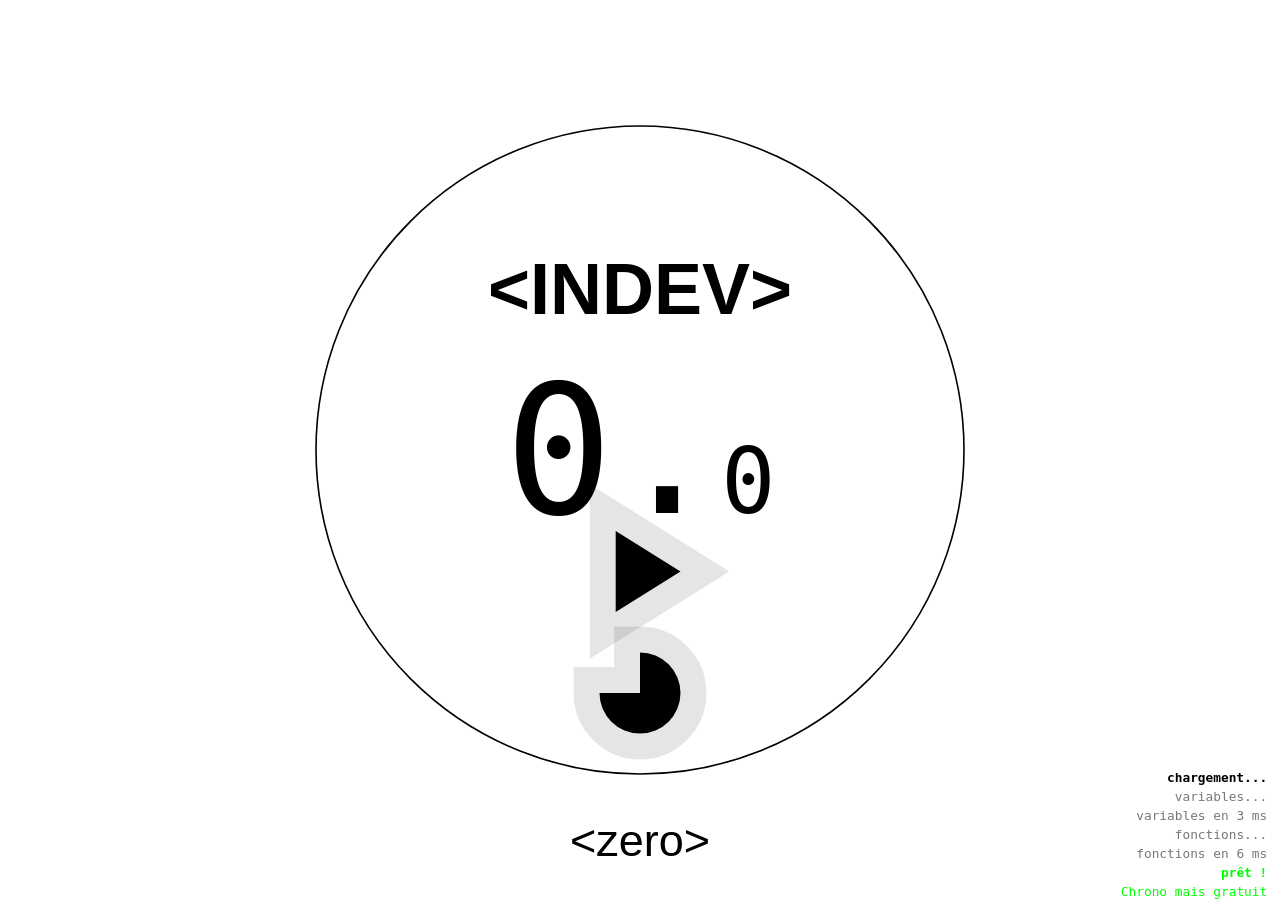
==== main.html @ c4f864ca "improve action button (class, functions)" ====
<!DOCTYPE html>
<head>
 	<meta http-equiv="Content-Type" content="text/html; charset=UTF-8">
	<link rel="icon" href="source/icon/icon.ico" />
 	
	<link href="packer.css" rel="stylesheet" />
 	<link href="vectors.css" rel="stylesheet" />
 	<link href="menu.css" rel="stylesheet" />
 	<link href="coloration.css" rel="stylesheet" />
 	<link href="style.css" rel="stylesheet" />
	
	<title>
		chrono mais gratuit
	</title>
</head>
<body onkeydown=chrono_action_press(event)>

<div id="box_all_full" class="style_color_c2 back">
	<div id="box_all_rectangle">
		<div id="box_all_square">
		<!-- .square .<what inside> .<placement> -->
		
		<!-- .menu .<menu name:> -->
			<!-- :mclock -->
			<!-- :mconfig -->
			<!-- :mchoice -->
			<!-- ... -->
			<!-- :mall -->
		
		<!-- .style_<color:> <type:> -->
			<!-- :c1 = main color -->
			<!-- :c2 = second color -->
			<!-- :fill = using atr fill -->
			<!-- :stroke = using atr stroke -->
			<!-- :stroke = using atr stroke -->



		<!-- svg -->
			<div class="square sclock tosvg"><!-- a square -->
				<svg viewBox="0 0 1000 1000" class="ground back">
					<g>
						<!-- alpha elements -->
						<g class="menu mclock">
							<path d="M 500 100 A 400 400 0 1 1 500 900 A 400 400 0 1 1 500 100" fill-opacity="0" stroke="#000f" stroke-width="2"/>
						</g>
						<g class="menu mconfig mchoice">
							<path d="M 100 100 L 900 100 L 900 900 L 100 900 Z" fill-opacity="0" stroke="#000f" stroke-width="2"/>
						</g>

						<!-- dynamic elements -->
						<g class="menu mclock">
							<line class="style_color_c1 stroke" id="vector_dynamic_line" x1="50%" y1="10%" x2="50%" y2="50%"></line>
							<path class="style_color_c1 stroke" id="vector_dynamic_arc" d="M 500 100 A 400 400 0 1 1 500 100"/>
						</g>
					</g>
				</svg>
					
				<svg viewBox="0 0 1000 1000" class="ground fore">
					<g>
						<!-- buttons -->
						<g class="menu mclock">
							<path class="style_color_c1 fill  button open config" d="M 500 750 A 50 50 0 1 1 450 800 L 500 800 Z" onclick="menu_switch(2)"/>
						</g>
						<g class="menu mconfig">
							<path class="style_color_c1 fill  button close config" d="M 500 750 A 50 50 0 1 1 450 800 L 450 750 Z" onclick="menu_switch(1)"/>
							<path class="style_color_c1 fill  button open choice" d="M 200 750 L 300 750 L 250 850 Z" onclick="menu_switch(3)"/>
						</g>
						<g class="menu mchoice">
							<path class="style_color_c1 fill  button close choice" d="M 200 850 L 300 850 L 250 750 Z" onclick="menu_switch(2)"/>
						</g>
						<g class="menu mclock">
							<path class="style_color_c1 fill  button start" d="M 470 600 L 550 650 L 470 700 Z" onclick="play()"/>
							<path class="style_color_c1 fill  button continue" d="M 470 600 L 550 650 L 470 700 Z" onclick="play()"/>
							<path class="style_color_c1 fill  button pause" d="M 460 610 L 460 690 L 490 690 L 490 610 Z M 510 610 L 510 690 L 540 690 L 540 610" onclick="play()"/>
						</g>
					</g>
				</svg>
			</div>



		<!-- texts -->
			<div class="square stext tomiddle  menu mclock"><!-- a square -->
				<div class="texter timer">
					<!-- #timer_<element> -->
					<p id="timer_m" class="style_color_c1 text style_size_p1">0</p>
					<p id="timer_wrap1" class="style_color_c1 text style_size_p2">:</p>
					<p id="timer_s" class="style_color_c1 text style_size_p1">00</p>
					<p id="timer_wrap2" class="style_color_c1 text style_size_p2">.</p>
					<p id="timer_ms" class="style_color_c1 text style_size_p3">000</p>
				</div>
			</div>

			<div class="square stext toup  menu mclock"><!-- a square -->
				<div class="marger aa">
				</div>
				<div class="marger ab">
					<div class="texter">
						<p id="text_title" class="style_color_c1 text style_size_h1">
							&#60;INDEV&#62;
						</p>
					</div>
				</div>
				
				<div class="marger ac">
					<div class="texter">
						<p id="text_comment" class="style_color_c1 text style_size_h2">
							&#60;zero&#62;
						</p>
					</div>
				</div>
			</div>

			<div class="square stext tomiddle  menu mconfig mchoice"><!-- a square -->
				<div id="box_config_full">
					<div id="box_config_common">
						<div class="config category">
							<div>
								<!-- main -->
								<button class="choice hover">
								Categorie
								</button>
							</div>
						</div>
						<div class="config advance">
							<label class="switch">
								<input type="checkbox">
								<span class="slider round"></span>
							</label>
						</div>

					</div>
					<!--<div id="itms">-->
					<div id="box_config_itms" class="menu mconfig">
						<!-- js will written here -->
					</div>
					<div id="box_choice_itms" class="menu mchoice">
						<div class="itm">
						</div>
					</div>
				</div>
			</div>

		</div>
	</div>
</div>

<!-- cat message -->
	<aside>
	<p id="msg_cat">
		-
	</p>
		</br>
	<p id="msg_the" class="neg magenta">
		Chrono mais gratuit
	</p>
	</aside>

</body>

<!--javascripts must be loaded after-->
<script type="text/javascript" src="./cat.js"></script>
<script type="text/javascript" src="./main.js"></script>
---- packer.css ----
body {
background-color: #000;/*dbug*/

/* -- boxs -- */
	margin: 0;
	padding: 0;
	#box_all_full {
		width: 100vw;
		height: 100vh;

		/* the box with the timer and its items */
		
		display: flex;
		align-items: center;
		justify-content: center;

		#box_all_rectangle {/* useless for now */

			#box_all_square {/* the square, empty */

				width: 90vmin;
				height: 90vmin;
				
				/* for all layers */
				position: relative;/*to overlaps*/

				/* in : .square */

			}
		}
	}


/* -- squares -- */

	.square {
		width: 100%;
		height: 100%;
		position: absolute;
	
	/* what indise : */
		/* the box for the clock svg */
		&.sclock {
			.ground.back {
				z-index: 1;
			}
			.ground.fore {
				z-index: 5;
			}
			svg {
				position: absolute;
			}
		}
		/* the box for all texts */
		&.stext {
			.texter {/* a div with paragraphs inside */
				font-size: 0;/* no space between items */
				text-align: center;
			}
		}


	/* the position */
	
		/* in the middle of the square */
		&.toup {
			.marger {
				width: 100%;
				height: 100%;

				/*outline: #f00 dashed 3px;*/

				&.aa {
					height: 25%;
				}
				&.ab {
					height: 70%;
				}
				&.ac {
					height: 0%;
				}
			}
		}
		/* in the middle of the square */
		&.tomiddle {
			display: flex;
			align-items: center;
			justify-content: center;

			text-align: center;
			
			.texter {
				font-size: 0;/* no space between items*/
			
				/*outline: #ff0 dashed 2px;*/
				
				p {
				display: inline;
				}
			}
		}
	}


/* -- config parth -- */


	/* config box */
	#box_config_full {
		outline: #0f0 double 5px;
		width: 80%;
		margin-bottom: 20%;
		height: 60%;

		z-index: 6;

		#box_config_common {
			height: 30%;
			outline: #f0f dashed 5px;
			
			display: flex;

			align-items: center;
			justify-content: center;
			text-align: center;
			
			.config {
				height: 100%;
				outline: #ff0 dashed 3px;
				&.category {
					width: 60%;

					div {
						display: flex;
						align-items: center;
						justify-content: center;

						text-align: center;
						width: 100%;
						height: 100%;

						div {
							outline: #f70 dashed 5px;;
							min-width: 0;
							min-height: 0;
							.choice {
								display: inline-block;
								position:absolute;
							}
						}
					}



				}
				&.advance {
					width: 20%;
				}
			}
		}

		#box_config_itms {
			/* item list */
			.itm {
				outline: #f00 dashed 3px;
				width: 100cw;
				height: 5svh;
			}
		}
		#box_choice_itms {
			/* item list */
			.itm {
				outline: #00f dashed 3px;
				width: 100cw;
				height: 5svh;
			}
		}
	}

	


	aside {
		position: absolute;
		right:1vmax;
		bottom:0vmax;
		text-align: right;

		/*display:flex;*/
		/*direction: top;*/
		
		#msg_cat {
			/*position: absolute;
			bottom:2vmax;*/
			font-size:1vmax;
		}
		#msg_the {
			font-size:1vmax;
		}
	}
}
---- vectors.css ----
/* -- svg -- */
svg {
	.stroke {
		fill:none;
		stroke-width:10;
	}

	.button {
		/* stroke to bigger clickable hitbox */
		stroke-width:5vmax;
		stroke:rgba(0,0,0,0.1);
		
		cursor:pointer;
	}
}
---- coloration.css ----
/* -- coloring -- */
/* used for cat */
/* you can edit them if you want */

b {
	font-weight: normal;
}
/* primary */
.red {
	color: #f00;
}
.green {
	color: #0f0;
}
.blue {
	color: #00f;
}

/* secondary */
.yellow {
	color: #ff0;
}
.cyan {
	color: #0ff;
}
.magenta {
	color: #f0f;
}

/* black and white */
.white {
	color: #fff;
}
.gray {
	color: #888;
}
.black {
	color: #000;
}

.dark {
	filter: brightness(50%);
}
.darker {
	filter: brightness(25%);
}
.light {
	filter: brightness(150%);
}
.lighter {
	filter: brightness(175%);
}

/* special */
.bold {
	font-weight:bold;
}
.bolder {
	font-weight:bolder;
}
.neg {
	mix-blend-mode: difference;
}
---- style.css ----
/* custom fonts */
@font-face {
  font-family: 'texto';
  src: url(./source/fonts/talk.otf);
}

/* --- colors --- */
.style_color_c1 {
	&.stroke {
		stroke:#fff;
		transition: stroke 1s;
	}
	&.fill {
		fill:#fff;
		transition: fill 1s;
	}
	&.text {
		color:#fff;
		transition: color 1s;
	}
}
.style_color_c2 {
	&.back {
		background-color:#fff;
		transition: background-color 1s;
	}
}

/* --- size --- */

.style_size_p1 {
	font-size: 20vmin;
}
.style_size_p2 {
	font-size: 20vmin;
}
.style_size_p3 {
	font-size: 10vmin;
}
.style_size_h1 {
	font-weight:bolder;
	font-size: 8vmin;
}
.style_size_h2 {
	font-size: 5vmin;
}

#msg_cat {
	font-size:1vmax;
}
#msg_the {
	font-size:1vmax;
}

p {
	margin:0;
	padding:0;
	display: inline;
}


/* --- fonts --- */
body {
	.texter {
		Font-family: Optima, Segoe, Segoe UI, Candara, Calibri, Arial, sans-serif;
		&.timer {
			Font-family: Consolas, monaco, monospace;
		}
		&.itm {
			input {
				Font-family: Consolas, monaco, monospace;
			}
		}
	}
	aside {
		Font-family: Consolas, monaco, monospace;
	}
}

/* --- defalut --- */
.menu {
	/*z-index: 0;*/
	opacity: 0;
	/*display: none;*/
	/*pointer-events: none;*/
}
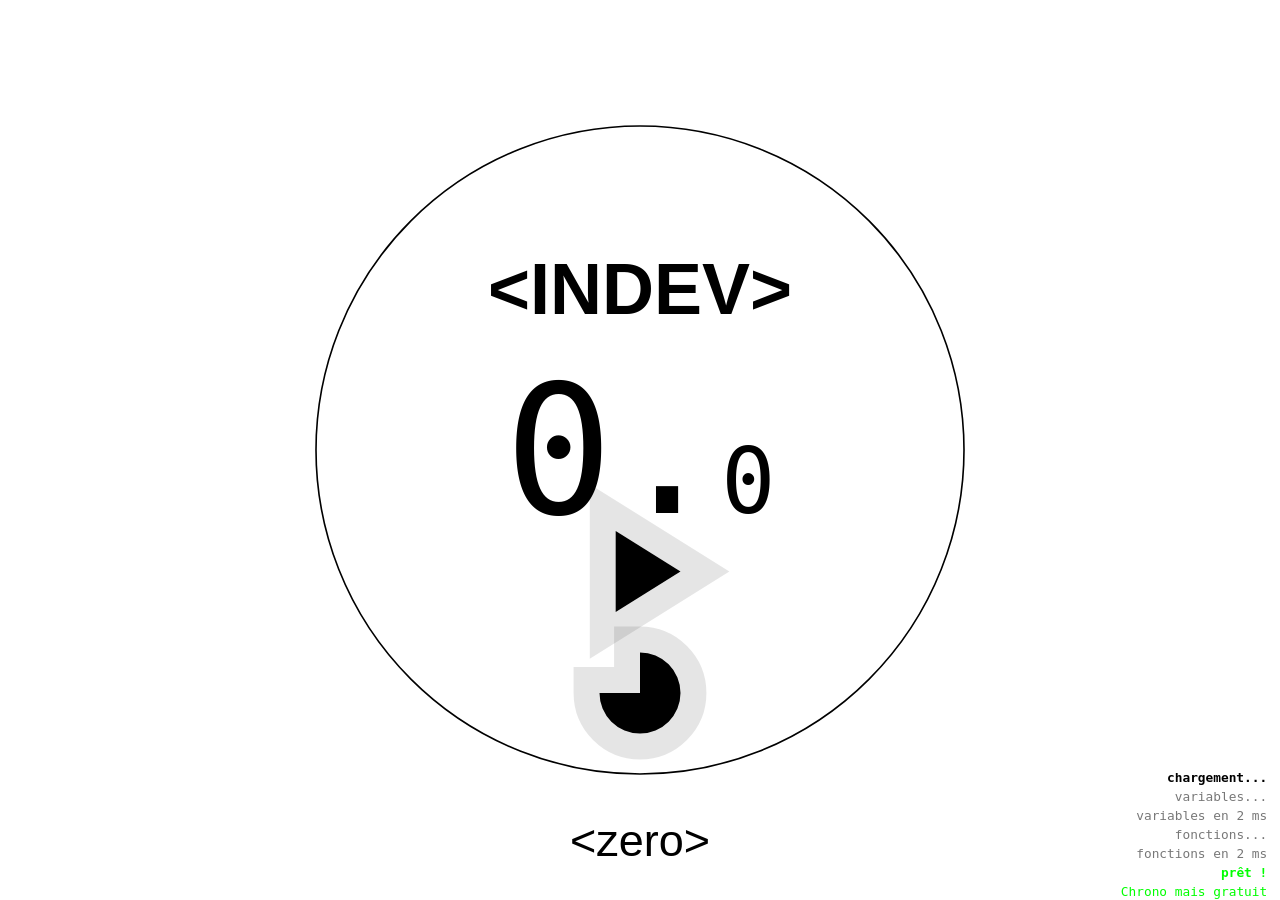
==== commit 3cccce68: "some patchs about function name" ====
--- a/main.html
+++ b/main.html
@@ -13,7 +13,7 @@
 		chrono mais gratuit
 	</title>
 </head>
-<body onkeydown=chrono_action_press(event)>
+<body onkeydown=keypress(event)>
 
 <div id="box_all_full" class="style_color_c2 back">
 	<div id="box_all_rectangle">
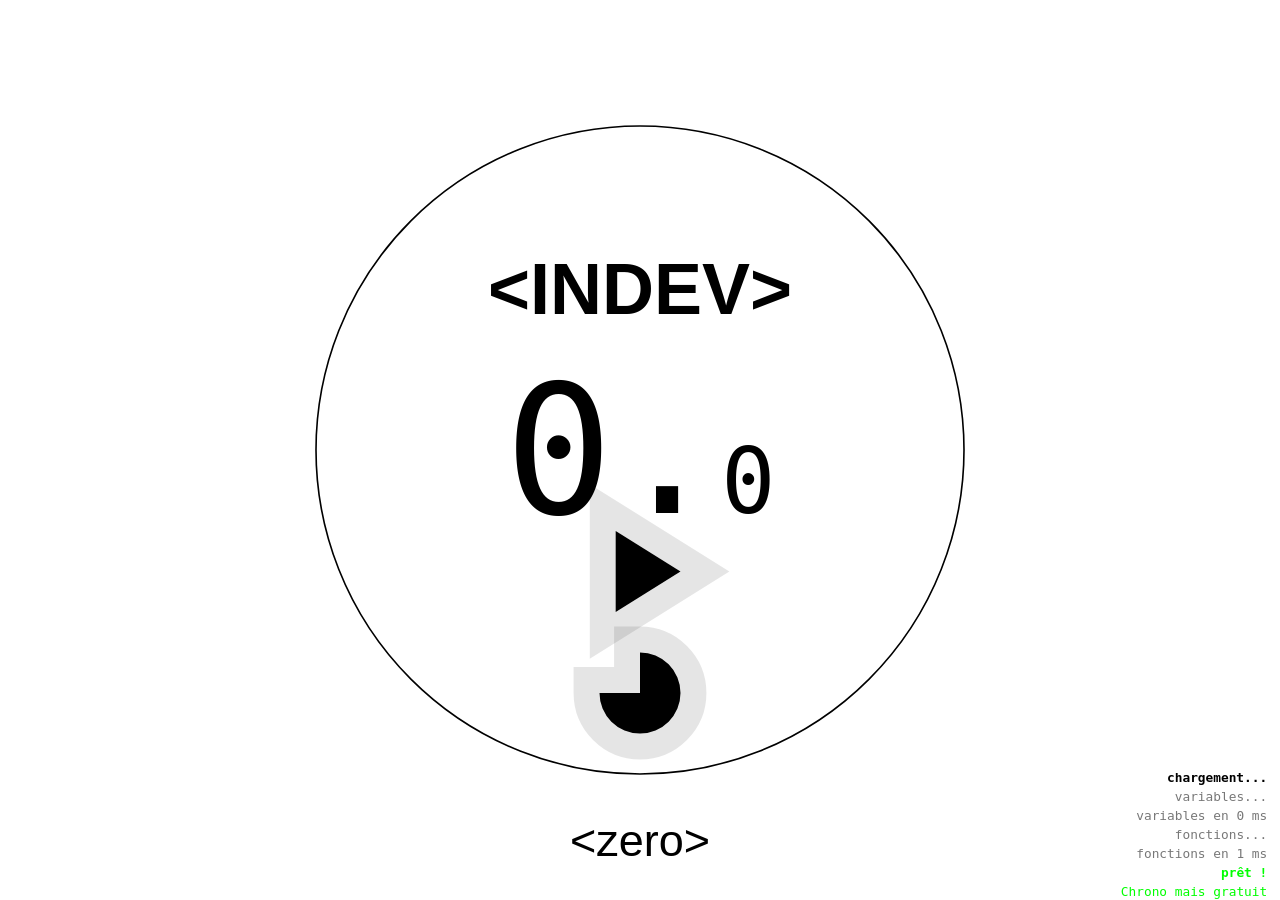
==== commit c6443e02: "choices wokring" ====
--- a/main.html
+++ b/main.html
@@ -67,6 +67,7 @@
 							<path class="style_color_c1 fill  button open choice" d="M 200 750 L 300 750 L 250 850 Z" onclick="menu_switch(3)"/>
 						</g>
 						<g class="menu mchoice">
+							<path class="style_color_c1 fill  button close config" d="M 500 750 A 50 50 0 1 1 450 800 L 450 750 Z" onclick="menu_switch(1)"/>
 							<path class="style_color_c1 fill  button close choice" d="M 200 850 L 300 850 L 250 750 Z" onclick="menu_switch(2)"/>
 						</g>
 						<g class="menu mclock">
@@ -137,6 +138,29 @@
 					</div>
 					<div id="box_choice_itms" class="menu mchoice">
 						<div class="itm">
+							<button onclick='config_load([])'>
+								timer
+							</button>
+						</div>
+						<div class="itm">
+							<button onclick='config_load([new Queue(45000,1,true,"EXERCICE",false,true,"#fffa","#f00"),new Queue(15000,10,true,"REPOS",true,true,"#fffa","#fa0"),new Queue(300000,2,true,"PAUSE",true,true,"#fffa","#0a0")])'>
+								sportif - dynamique - 10*(45'/15')
+							</button>
+						</div>
+						<div class="itm">
+							<button onclick='config_load([new Queue(60000,5,true,"EXERCICE",false,true,"#fffa","#f00"),new Queue(6000,3,true,"REPOS",true,true,"#fffa","#fa0")])'>
+								sportif - gaignage - (5*60')/60'
+							</button>
+						</div>
+						<div class="itm">
+							<button onclick='config_load([new Queue(300000,1,true,"NORMAL",false,true,"#fffa","#fa0"),new Queue(120000,1,true,"RAPIDE",true,true,"#fffa","#fa0"),new Queue(180000,3,true,"DOUX",true,true,"#fffa","#3a0")])'>
+								sportif - cardio - 420'/180'
+							</button>
+						</div>
+						<div class="itm">
+							<button onclick='config_load([new Queue(150000,1,true,"CUSSION",false,true,"#fffa","#fa0")])'>
+								cuisine - oeufs à la coque
+							</button>
 						</div>
 					</div>
 				</div>
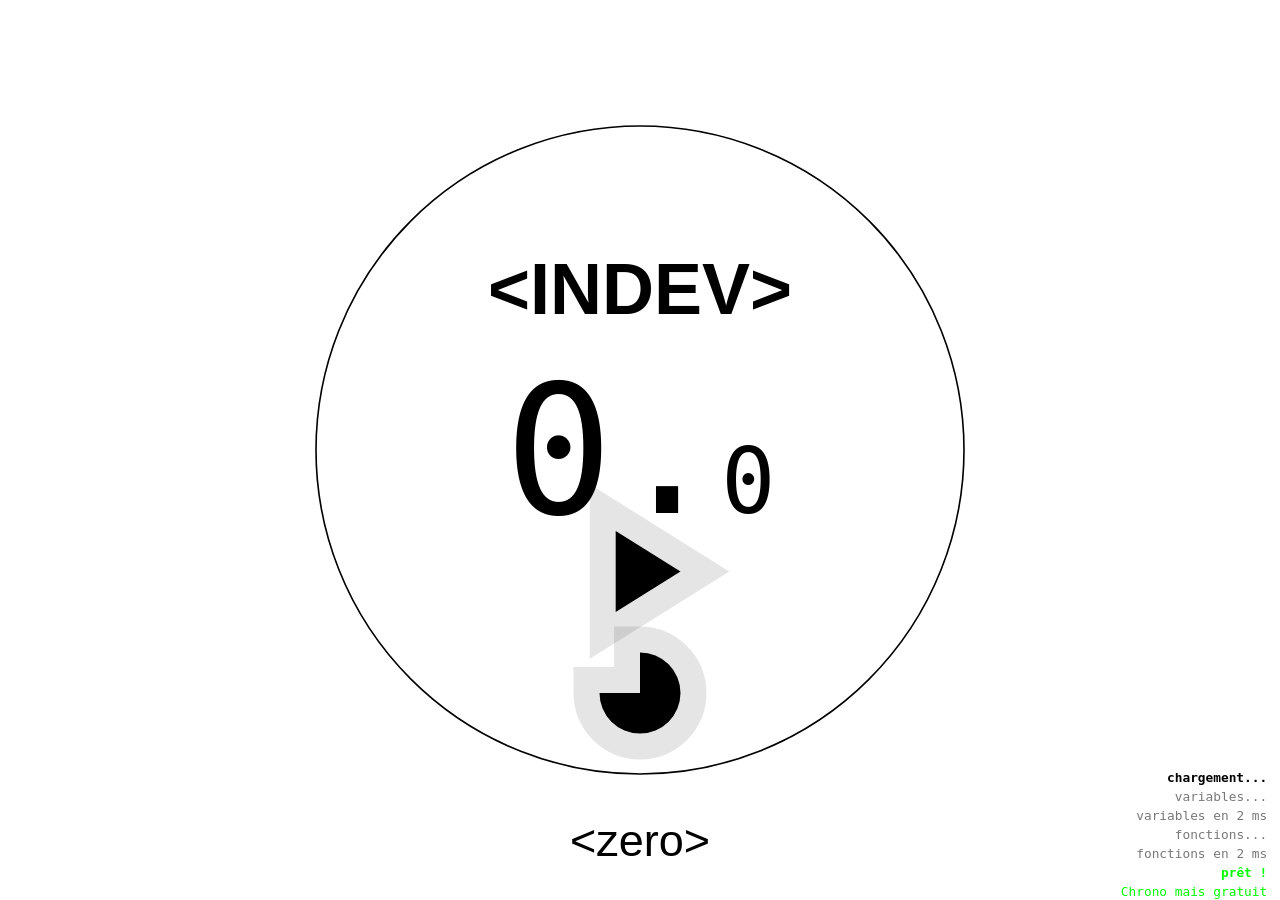
==== commit cb3af144: "add sounds" ====
--- a/main.html
+++ b/main.html
@@ -162,6 +162,11 @@
 								cuisine - oeufs à la coque
 							</button>
 						</div>
+						<div class="itm">
+							<button onclick='config_load([new Queue(10000,1,true,"PETIT",false,true,"#fffa","#fa0",true,true,true),new Queue(15000,5,true,"GRAND",false,true,"#fffa","#fa0",true,true,true)])'>
+								test - 10'/15'
+							</button>
+						</div>
 					</div>
 				</div>
 			</div>
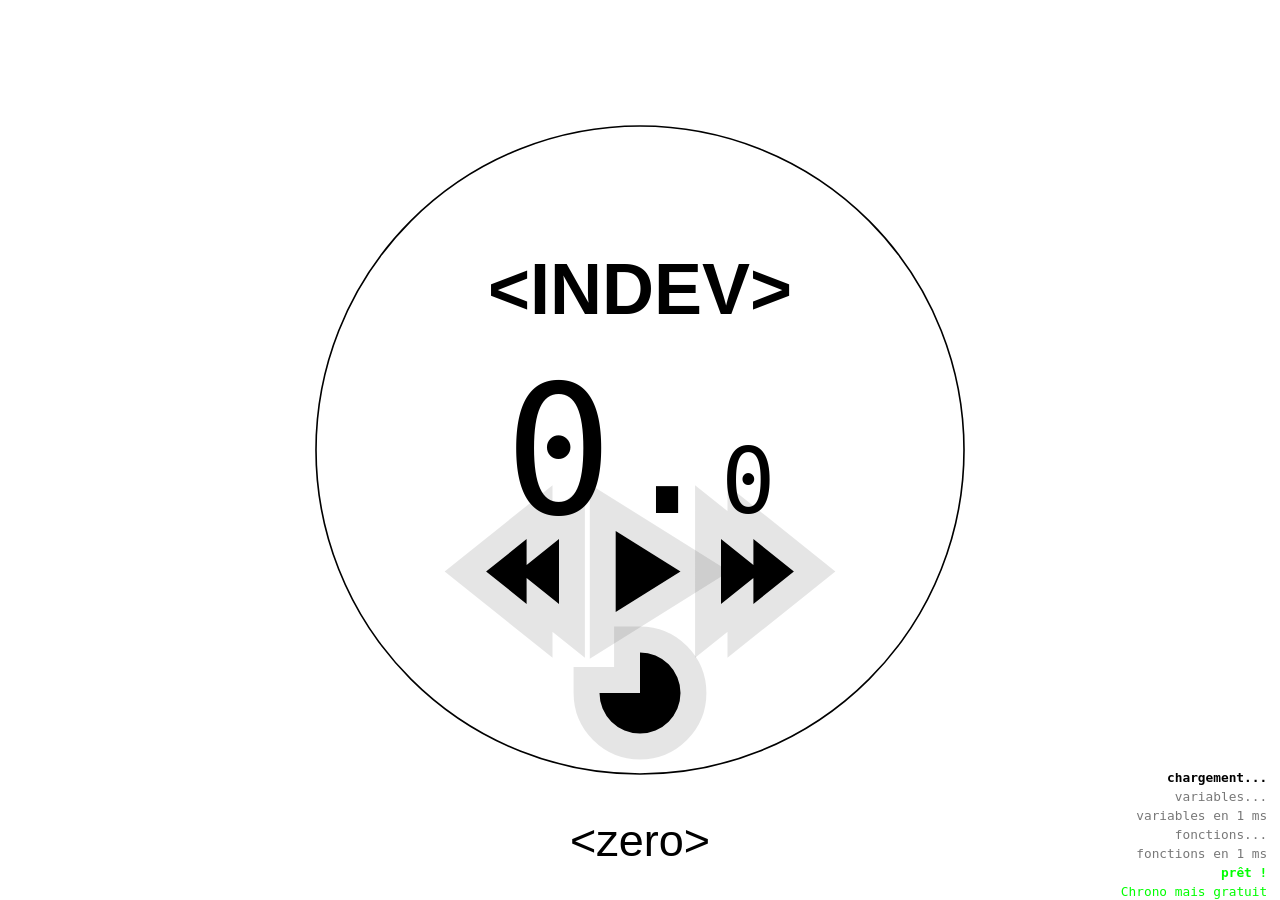
==== commit 1c1b4b7c: "add svg direction buttons" ====
--- a/main.html
+++ b/main.html
@@ -74,6 +74,8 @@
 							<path class="style_color_c1 fill  button start" d="M 470 600 L 550 650 L 470 700 Z" onclick="play()"/>
 							<path class="style_color_c1 fill  button continue" d="M 470 600 L 550 650 L 470 700 Z" onclick="play()"/>
 							<path class="style_color_c1 fill  button pause" d="M 460 610 L 460 690 L 490 690 L 490 610 Z M 510 610 L 510 690 L 540 690 L 540 610" onclick="play()"/>
+							<path class="style_color_c1 fill  button pause" d="M 600 610 L 650 650 L 600 690 Z M 640 610 L 690 650 L 640 690 Z" onclick="after()"/>
+							<path class="style_color_c1 fill  button pause" d="M 400 610 L 350 650 L 400 690 Z M 360 610 L 310 650 L 360 690 Z" onclick="before()"/>
 						</g>
 					</g>
 				</svg>
--- a/packer.css
+++ b/packer.css
@@ -107,7 +107,7 @@
 
 	/* config box */
 	#box_config_full {
-		outline: #0f0 double 5px;
+		/*outline: #0f0 double 5px;*/
 		width: 80%;
 		margin-bottom: 20%;
 		height: 60%;
@@ -116,7 +116,7 @@
 
 		#box_config_common {
 			height: 30%;
-			outline: #f0f dashed 5px;
+			/*outline: #f0f dashed 5px;*/
 			
 			display: flex;
 
@@ -126,7 +126,7 @@
 			
 			.config {
 				height: 100%;
-				outline: #ff0 dashed 3px;
+				/*outline: #ff0 dashed 3px;*/
 				&.category {
 					width: 60%;
 
@@ -162,15 +162,27 @@
 		#box_config_itms {
 			/* item list */
 			.itm {
-				outline: #f00 dashed 3px;
+				/*outline: #f00 dashed 3px;*/
 				width: 100cw;
 				height: 5svh;
+				input {
+					height: 4svh;
+					margin: 0 1svh;
+
+					&[type=text] {
+						height: 3.5svh;
+					}
+					&[type=button] {
+						height: 4svh;
+						width: 4svh;
+					}
+				}
 			}
 		}
 		#box_choice_itms {
 			/* item list */
 			.itm {
-				outline: #00f dashed 3px;
+				/*outline: #00f dashed 3px;*/
 				width: 100cw;
 				height: 5svh;
 			}
--- a/menu.css
+++ b/menu.css
@@ -0,0 +1,106 @@
+/* switchs */
+.switch {
+	position: relative;
+	display: inline-block;
+	width: 60px;
+	height: 34px;
+	input { 
+		opacity: 0;
+		width: 0;
+		height: 0;
+	}
+	.slider {
+		position: absolute;
+		cursor: pointer;
+		top: 0;
+		left: 0;
+		right: 0;
+		bottom: 0;
+		background-color: #ccc;
+		transition: .4s;
+	}
+	.slider:before {
+		position: absolute;
+		content: "";
+		height: 26px;
+		width: 26px;
+		left: 4px;
+		bottom: 4px;
+		background-color: white;
+		-webkit-transition: .4s;
+		transition: .4s;
+	}
+	input:checked + .slider {
+		background-color: #2196F3;
+	}
+
+	input:focus + .slider {
+		box-shadow: 0 0 1px #2196F3;
+	}
+
+	input:checked + .slider:before {
+		-webkit-transform: translateX(26px);
+		-ms-transform: translateX(26px);
+		transform: translateX(26px);
+	}
+
+	/* Rounded sliders */
+	.slider.round {
+		border-radius: 34px;
+	}
+
+	.slider.round:before {
+		border-radius: 50%;
+	}
+}
+
+
+/* buttons */
+input {
+	/*padding: none;
+	box-shadow: none;
+	border: none;
+	margin: none;*/
+	
+	/*outline: solid 3px #f00;*/
+	/*box-shadow: 0px 0px 5px #61C5FA;*/
+	/*border:1px solid #5AB0DB;*/
+	outline: none;
+	background-color: #0000;
+	/*mix-blend-mode: difference;*/
+	/*filter: grayscale(1);*/
+
+
+	border-radius: none;
+	
+	&.is_rounded {
+		border-radius: 50vh;
+	}
+
+
+	&[type="button"] {
+		
+		/*mix-blend-mode: difference;*/
+		border:#eee8 5px outset;
+		&:hover,&:focus {
+			border-style:ridge;
+			border-color:#eeeb;
+		}
+		&:active {
+			border-style:groove;
+			border-color:#eeef;
+		}
+	}
+	&[type="text"] {
+
+		/*mix-blend-mode: difference;*/
+		isolation:inherit;
+		border:#eee8 3px solid;
+		&:hover {
+			border-color:#eeeb;
+		}
+		&:focus {
+			border-color:#eeef;
+		}
+	}
+}
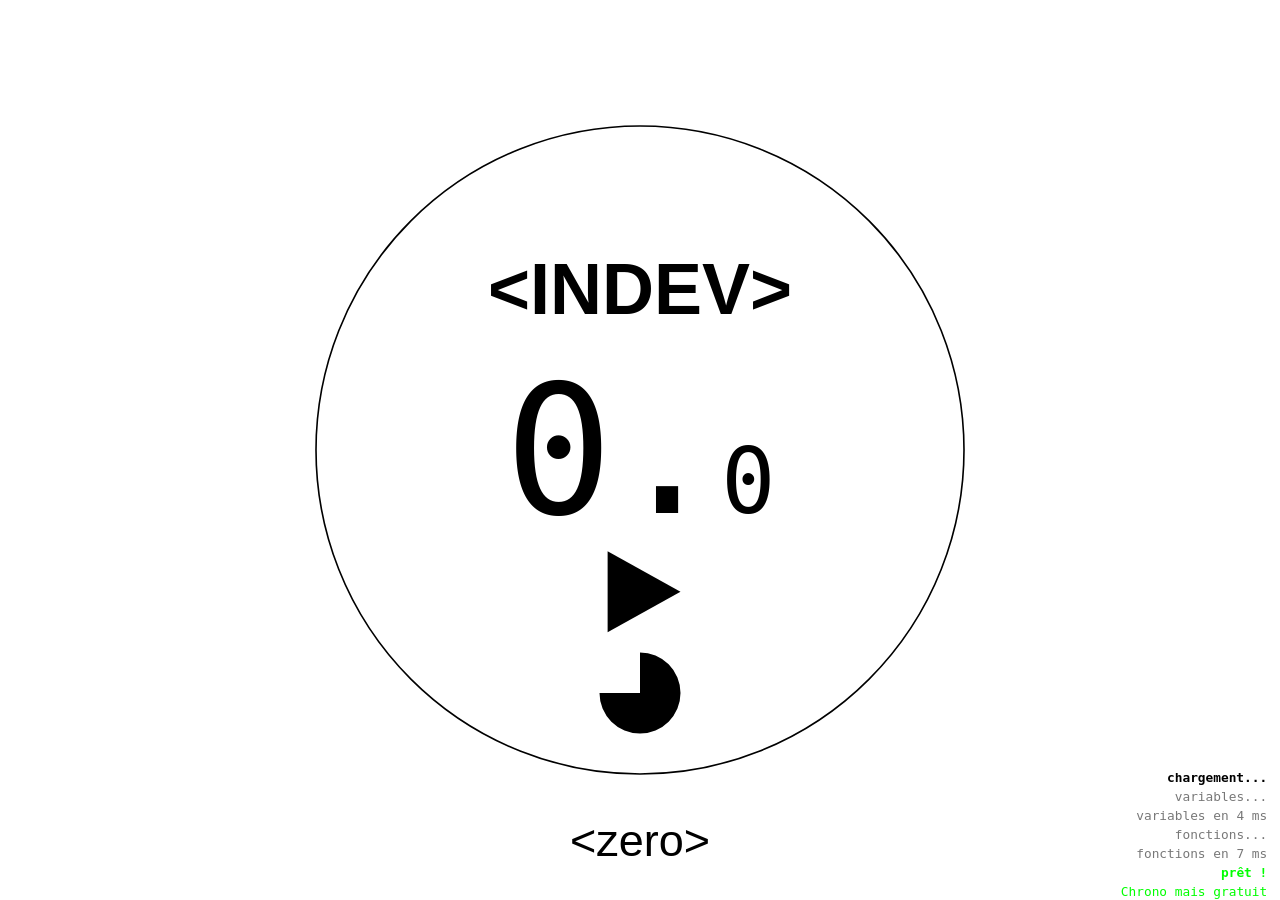
==== commit 75038e42: "upgrate action buttons" ====
--- a/main.html
+++ b/main.html
@@ -60,7 +60,7 @@
 					<g>
 						<!-- buttons -->
 						<g class="menu mclock">
-							<path class="style_color_c1 fill  button open config" d="M 500 750 A 50 50 0 1 1 450 800 L 500 800 Z" onclick="menu_switch(2)"/>
+							<path class="style_color_c1 fill  button stoped  open config" d="M 500 750 A 50 50 0 1 1 450 800 L 500 800 Z" onclick="menu_switch(2)"/>
 						</g>
 						<g class="menu mconfig">
 							<path class="style_color_c1 fill  button close config" d="M 500 750 A 50 50 0 1 1 450 800 L 450 750 Z" onclick="menu_switch(1)"/>
@@ -71,11 +71,14 @@
 							<path class="style_color_c1 fill  button close choice" d="M 200 850 L 300 850 L 250 750 Z" onclick="menu_switch(2)"/>
 						</g>
 						<g class="menu mclock">
-							<path class="style_color_c1 fill  button start" d="M 470 600 L 550 650 L 470 700 Z" onclick="play()"/>
-							<path class="style_color_c1 fill  button continue" d="M 470 600 L 550 650 L 470 700 Z" onclick="play()"/>
-							<path class="style_color_c1 fill  button pause" d="M 460 610 L 460 690 L 490 690 L 490 610 Z M 510 610 L 510 690 L 540 690 L 540 610" onclick="play()"/>
-							<path class="style_color_c1 fill  button pause" d="M 600 610 L 650 650 L 600 690 Z M 640 610 L 690 650 L 640 690 Z" onclick="after()"/>
-							<path class="style_color_c1 fill  button pause" d="M 400 610 L 350 650 L 400 690 Z M 360 610 L 310 650 L 360 690 Z" onclick="before()"/>
+							<path class="style_color_c1 fill  button paused stoped" d="M 460 625 L 460 725 L 550 675 Z" onclick="play()"/>
+							<path class="style_color_c1 fill  button started" d="M 460 635 L 460 715 L 490 715 L 490 635 Z M 510 610 L 510 690 L 540 690 L 540 610" onclick="play()"/>
+
+							<!--<path class="style_color_c1 fill  button started" d="M 400 610 L 350 650 L 400 690 Z M 360 610 L 310 650 L 360 690 Z" onclick="before()"/>-->
+							<path class="style_color_c1 fill  button started" d="M 400 635 L 350 675 L 400 715 Z M 360 635 L 310 675 L 360 715 Z" onclick="before()"/>
+							<path class="style_color_c1 fill  button started" d="M 600 610 L 650 650 L 600 690 Z M 640 610 L 690 650 L 640 690 Z" onclick="after()"/>
+							<!--<path class="style_color_c1 fill  button started" d="M 600 635 L 650 675 L 600 715 Z M 640 635 L 690 675 L 640 715 Z" onclick="after()"/>-->
+							<path class="style_color_c1 fill  button started paused" d="M 465 765 L 535 765 L 535 835 L 465 835 Z" onclick="kill()"/>
 						</g>
 					</g>
 				</svg>
@@ -101,7 +104,6 @@
 				<div class="marger ab">
 					<div class="texter">
 						<p id="text_title" class="style_color_c1 text style_size_h1">
-							&#60;INDEV&#62;
 						</p>
 					</div>
 				</div>
@@ -109,7 +111,6 @@
 				<div class="marger ac">
 					<div class="texter">
 						<p id="text_comment" class="style_color_c1 text style_size_h2">
-							&#60;zero&#62;
 						</p>
 					</div>
 				</div>
@@ -121,9 +122,7 @@
 						<div class="config category">
 							<div>
 								<!-- main -->
-								<button class="choice hover">
-								Categorie
-								</button>
+								<input type="button" class="choice hover" value="Categorie">
 							</div>
 						</div>
 						<div class="config advance">
@@ -140,34 +139,22 @@
 					</div>
 					<div id="box_choice_itms" class="menu mchoice">
 						<div class="itm">
-							<button onclick='config_load([])'>
-								timer
-							</button>
+							<input type="button" onclick='config_load([])' value="timer">
 						</div>
 						<div class="itm">
-							<button onclick='config_load([new Queue(45000,1,true,"EXERCICE",false,true,"#fffa","#f00"),new Queue(15000,10,true,"REPOS",true,true,"#fffa","#fa0"),new Queue(300000,2,true,"PAUSE",true,true,"#fffa","#0a0")])'>
-								sportif - dynamique - 10*(45'/15')
-							</button>
+							<input type="button" onclick='config_load([new Queue(45000,1,true,"EXERCICE",false,true,"#fffa","#f00"),new Queue(15000,10,true,"REPOS",true,true,"#fffa","#fa0"),new Queue(300000,2,true,"PAUSE",true,true,"#fffa","#0a0")])' value="sportif - dynamique - 10*(45'/15')">
 						</div>
 						<div class="itm">
-							<button onclick='config_load([new Queue(60000,5,true,"EXERCICE",false,true,"#fffa","#f00"),new Queue(6000,3,true,"REPOS",true,true,"#fffa","#fa0")])'>
-								sportif - gaignage - (5*60')/60'
-							</button>
+							<input type="button" onclick='config_load([new Queue(60000,5,true,"EXERCICE",false,true,"#fffa","#f00"),new Queue(6000,3,true,"REPOS",true,true,"#fffa","#fa0")])' value="sportif - gaignage - (5*60')/60'">
 						</div>
 						<div class="itm">
-							<button onclick='config_load([new Queue(300000,1,true,"NORMAL",false,true,"#fffa","#fa0"),new Queue(120000,1,true,"RAPIDE",true,true,"#fffa","#fa0"),new Queue(180000,3,true,"DOUX",true,true,"#fffa","#3a0")])'>
-								sportif - cardio - 420'/180'
-							</button>
+							<input type="button" onclick='config_load([new Queue(300000,1,true,"NORMAL",false,true,"#fffa","#fa0"),new Queue(120000,1,true,"RAPIDE",true,true,"#fffa","#fa0"),new Queue(180000,3,true,"DOUX",true,true,"#fffa","#3a0")])' value="sportif - cardio - 420'/180'">
 						</div>
 						<div class="itm">
-							<button onclick='config_load([new Queue(150000,1,true,"CUSSION",false,true,"#fffa","#fa0")])'>
-								cuisine - oeufs à la coque
-							</button>
+							<input type="button" onclick='config_load([new Queue(150000,1,true,"CUSSION",false,true,"#fffa","#fa0")])' value="cuisine - oeufs à la coque">
 						</div>
 						<div class="itm">
-							<button onclick='config_load([new Queue(10000,1,true,"PETIT",false,true,"#fffa","#fa0",true,true,true),new Queue(15000,5,true,"GRAND",false,true,"#fffa","#fa0",true,true,true)])'>
-								test - 10'/15'
-							</button>
+							<input type="button" onclick='config_load([new Queue(10000,1,true,"PETIT",false,true,"#fffa","#fa0",true,true,true),new Queue(15000,5,true,"GRAND",false,true,"#fffa","#fa0",true,true,true)])' value="test - 10'/15'">
 						</div>
 					</div>
 				</div>
--- a/vectors.css
+++ b/vectors.css
@@ -8,7 +8,7 @@
 	.button {
 		/* stroke to bigger clickable hitbox */
 		stroke-width:5vmax;
-		stroke:rgba(0,0,0,0.1);
+		stroke:rgba(0,0,0,0);
 		
 		cursor:pointer;
 	}
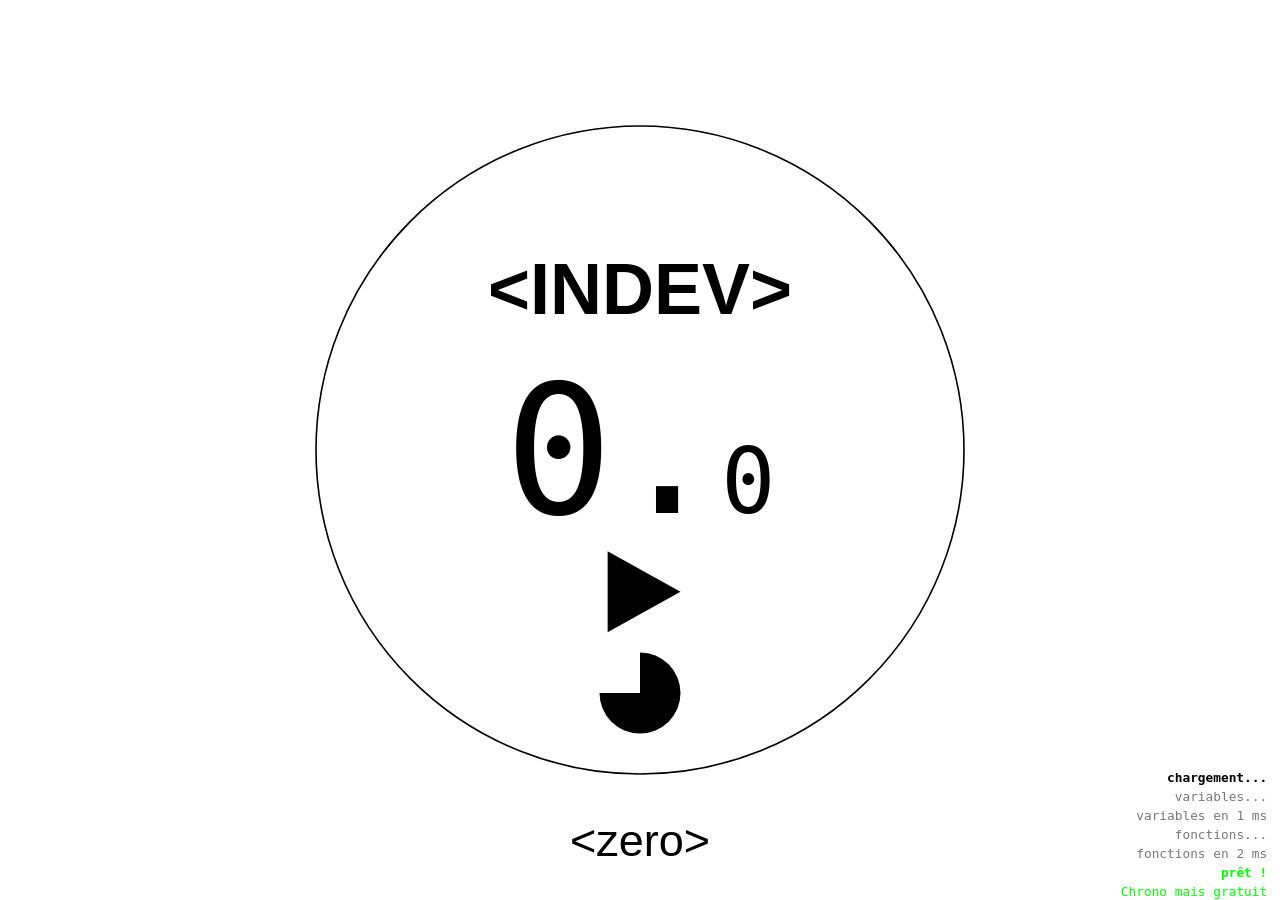
==== commit 2ad26bff: "some not commited changes" ====
--- a/main.html
+++ b/main.html
@@ -1,182 +1,182 @@
-<!DOCTYPE html>
-<head>
- 	<meta http-equiv="Content-Type" content="text/html; charset=UTF-8">
-	<link rel="icon" href="source/icon/icon.ico" />
- 	
-	<link href="packer.css" rel="stylesheet" />
- 	<link href="vectors.css" rel="stylesheet" />
- 	<link href="menu.css" rel="stylesheet" />
- 	<link href="coloration.css" rel="stylesheet" />
- 	<link href="style.css" rel="stylesheet" />
-	
-	<title>
-		chrono mais gratuit
-	</title>
-</head>
-<body onkeydown=keypress(event)>
-
-<div id="box_all_full" class="style_color_c2 back">
-	<div id="box_all_rectangle">
-		<div id="box_all_square">
-		<!-- .square .<what inside> .<placement> -->
-		
-		<!-- .menu .<menu name:> -->
-			<!-- :mclock -->
-			<!-- :mconfig -->
-			<!-- :mchoice -->
-			<!-- ... -->
-			<!-- :mall -->
-		
-		<!-- .style_<color:> <type:> -->
-			<!-- :c1 = main color -->
-			<!-- :c2 = second color -->
-			<!-- :fill = using atr fill -->
-			<!-- :stroke = using atr stroke -->
-			<!-- :stroke = using atr stroke -->
-
-
-
-		<!-- svg -->
-			<div class="square sclock tosvg"><!-- a square -->
-				<svg viewBox="0 0 1000 1000" class="ground back">
-					<g>
-						<!-- alpha elements -->
-						<g class="menu mclock">
-							<path d="M 500 100 A 400 400 0 1 1 500 900 A 400 400 0 1 1 500 100" fill-opacity="0" stroke="#000f" stroke-width="2"/>
-						</g>
-						<g class="menu mconfig mchoice">
-							<path d="M 100 100 L 900 100 L 900 900 L 100 900 Z" fill-opacity="0" stroke="#000f" stroke-width="2"/>
-						</g>
-
-						<!-- dynamic elements -->
-						<g class="menu mclock">
-							<line class="style_color_c1 stroke" id="vector_dynamic_line" x1="50%" y1="10%" x2="50%" y2="50%"></line>
-							<path class="style_color_c1 stroke" id="vector_dynamic_arc" d="M 500 100 A 400 400 0 1 1 500 100"/>
-						</g>
-					</g>
-				</svg>
-					
-				<svg viewBox="0 0 1000 1000" class="ground fore">
-					<g>
-						<!-- buttons -->
-						<g class="menu mclock">
-							<path class="style_color_c1 fill  button stoped  open config" d="M 500 750 A 50 50 0 1 1 450 800 L 500 800 Z" onclick="menu_switch(2)"/>
-						</g>
-						<g class="menu mconfig">
-							<path class="style_color_c1 fill  button close config" d="M 500 750 A 50 50 0 1 1 450 800 L 450 750 Z" onclick="menu_switch(1)"/>
-							<path class="style_color_c1 fill  button open choice" d="M 200 750 L 300 750 L 250 850 Z" onclick="menu_switch(3)"/>
-						</g>
-						<g class="menu mchoice">
-							<path class="style_color_c1 fill  button close config" d="M 500 750 A 50 50 0 1 1 450 800 L 450 750 Z" onclick="menu_switch(1)"/>
-							<path class="style_color_c1 fill  button close choice" d="M 200 850 L 300 850 L 250 750 Z" onclick="menu_switch(2)"/>
-						</g>
-						<g class="menu mclock">
-							<path class="style_color_c1 fill  button paused stoped" d="M 460 625 L 460 725 L 550 675 Z" onclick="play()"/>
-							<path class="style_color_c1 fill  button started" d="M 460 635 L 460 715 L 490 715 L 490 635 Z M 510 610 L 510 690 L 540 690 L 540 610" onclick="play()"/>
-
-							<!--<path class="style_color_c1 fill  button started" d="M 400 610 L 350 650 L 400 690 Z M 360 610 L 310 650 L 360 690 Z" onclick="before()"/>-->
-							<path class="style_color_c1 fill  button started" d="M 400 635 L 350 675 L 400 715 Z M 360 635 L 310 675 L 360 715 Z" onclick="before()"/>
-							<path class="style_color_c1 fill  button started" d="M 600 610 L 650 650 L 600 690 Z M 640 610 L 690 650 L 640 690 Z" onclick="after()"/>
-							<!--<path class="style_color_c1 fill  button started" d="M 600 635 L 650 675 L 600 715 Z M 640 635 L 690 675 L 640 715 Z" onclick="after()"/>-->
-							<path class="style_color_c1 fill  button started paused" d="M 465 765 L 535 765 L 535 835 L 465 835 Z" onclick="kill()"/>
-						</g>
-					</g>
-				</svg>
-			</div>
-
-
-
-		<!-- texts -->
-			<div class="square stext tomiddle  menu mclock"><!-- a square -->
-				<div class="texter timer">
-					<!-- #timer_<element> -->
-					<p id="timer_m" class="style_color_c1 text style_size_p1">0</p>
-					<p id="timer_wrap1" class="style_color_c1 text style_size_p2">:</p>
-					<p id="timer_s" class="style_color_c1 text style_size_p1">00</p>
-					<p id="timer_wrap2" class="style_color_c1 text style_size_p2">.</p>
-					<p id="timer_ms" class="style_color_c1 text style_size_p3">000</p>
-				</div>
-			</div>
-
-			<div class="square stext toup  menu mclock"><!-- a square -->
-				<div class="marger aa">
-				</div>
-				<div class="marger ab">
-					<div class="texter">
-						<p id="text_title" class="style_color_c1 text style_size_h1">
-						</p>
-					</div>
-				</div>
-				
-				<div class="marger ac">
-					<div class="texter">
-						<p id="text_comment" class="style_color_c1 text style_size_h2">
-						</p>
-					</div>
-				</div>
-			</div>
-
-			<div class="square stext tomiddle  menu mconfig mchoice"><!-- a square -->
-				<div id="box_config_full">
-					<div id="box_config_common">
-						<div class="config category">
-							<div>
-								<!-- main -->
-								<input type="button" class="choice hover" value="Categorie">
-							</div>
-						</div>
-						<div class="config advance">
-							<label class="switch">
-								<input type="checkbox">
-								<span class="slider round"></span>
-							</label>
-						</div>
-
-					</div>
-					<!--<div id="itms">-->
-					<div id="box_config_itms" class="menu mconfig">
-						<!-- js will written here -->
-					</div>
-					<div id="box_choice_itms" class="menu mchoice">
-						<div class="itm">
-							<input type="button" onclick='config_load([])' value="timer">
-						</div>
-						<div class="itm">
-							<input type="button" onclick='config_load([new Queue(45000,1,true,"EXERCICE",false,true,"#fffa","#f00"),new Queue(15000,10,true,"REPOS",true,true,"#fffa","#fa0"),new Queue(300000,2,true,"PAUSE",true,true,"#fffa","#0a0")])' value="sportif - dynamique - 10*(45'/15')">
-						</div>
-						<div class="itm">
-							<input type="button" onclick='config_load([new Queue(60000,5,true,"EXERCICE",false,true,"#fffa","#f00"),new Queue(6000,3,true,"REPOS",true,true,"#fffa","#fa0")])' value="sportif - gaignage - (5*60')/60'">
-						</div>
-						<div class="itm">
-							<input type="button" onclick='config_load([new Queue(300000,1,true,"NORMAL",false,true,"#fffa","#fa0"),new Queue(120000,1,true,"RAPIDE",true,true,"#fffa","#fa0"),new Queue(180000,3,true,"DOUX",true,true,"#fffa","#3a0")])' value="sportif - cardio - 420'/180'">
-						</div>
-						<div class="itm">
-							<input type="button" onclick='config_load([new Queue(150000,1,true,"CUSSION",false,true,"#fffa","#fa0")])' value="cuisine - oeufs à la coque">
-						</div>
-						<div class="itm">
-							<input type="button" onclick='config_load([new Queue(10000,1,true,"PETIT",false,true,"#fffa","#fa0",true,true,true),new Queue(15000,5,true,"GRAND",false,true,"#fffa","#fa0",true,true,true)])' value="test - 10'/15'">
-						</div>
-					</div>
-				</div>
-			</div>
-
-		</div>
-	</div>
-</div>
-
-<!-- cat message -->
-	<aside>
-	<p id="msg_cat">
-		-
-	</p>
-		</br>
-	<p id="msg_the" class="neg magenta">
-		Chrono mais gratuit
-	</p>
-	</aside>
-
-</body>
-
-<!--javascripts must be loaded after-->
-<script type="text/javascript" src="./cat.js"></script>
+<!DOCTYPE html>
+<head>
+ 	<meta http-equiv="Content-Type" content="text/html; charset=UTF-8">
+	<link rel="icon" href="source/icon/icon.ico" />
+ 	
+	<link href="packer.css" rel="stylesheet" />
+ 	<link href="vectors.css" rel="stylesheet" />
+ 	<link href="menu.css" rel="stylesheet" />
+ 	<link href="coloration.css" rel="stylesheet" />
+ 	<link href="style.css" rel="stylesheet" />
+	
+	<title>
+		chrono mais gratuit
+	</title>
+</head>
+<body onkeydown=keypress(event)>
+
+<div id="box_all_full" class="style_color_c2 back">
+	<div id="box_all_rectangle">
+		<div id="box_all_square">
+		<!-- .square .<what inside> .<placement> -->
+		
+		<!-- .menu .<menu name:> -->
+			<!-- :mclock -->
+			<!-- :mconfig -->
+			<!-- :mchoice -->
+			<!-- ... -->
+			<!-- :mall -->
+		
+		<!-- .style_<color:> <type:> -->
+			<!-- :c1 = main color -->
+			<!-- :c2 = second color -->
+			<!-- :fill = using atr fill -->
+			<!-- :stroke = using atr stroke -->
+			<!-- :stroke = using atr stroke -->
+
+
+
+		<!-- svg -->
+			<div class="square sclock tosvg"><!-- a square -->
+				<svg viewBox="0 0 1000 1000" class="ground back">
+					<g>
+						<!-- alpha elements -->
+						<g class="menu mclock">
+							<path d="M 500 100 A 400 400 0 1 1 500 900 A 400 400 0 1 1 500 100" fill-opacity="0" stroke="#000f" stroke-width="2"/>
+						</g>
+						<g class="menu mconfig mchoice">
+							<path d="M 100 100 L 900 100 L 900 900 L 100 900 Z" fill-opacity="0" stroke="#000f" stroke-width="2"/>
+						</g>
+
+						<!-- dynamic elements -->
+						<g class="menu mclock">
+							<line class="style_color_c1 stroke" id="vector_dynamic_line" x1="50%" y1="10%" x2="50%" y2="50%"></line>
+							<path class="style_color_c1 stroke" id="vector_dynamic_arc" d="M 500 100 A 400 400 0 1 1 500 100"/>
+						</g>
+					</g>
+				</svg>
+					
+				<svg viewBox="0 0 1000 1000" class="ground fore">
+					<g>
+						<!-- buttons -->
+						<g class="menu mclock">
+							<path class="style_color_c1 fill  button stoped  open config" d="M 500 750 A 50 50 0 1 1 450 800 L 500 800 Z" onclick="menu_switch(2)"/>
+						</g>
+						<g class="menu mconfig">
+							<path class="style_color_c1 fill  button close config" d="M 500 750 A 50 50 0 1 1 450 800 L 450 750 Z" onclick="menu_switch(1)"/>
+							<path class="style_color_c1 fill  button open choice" d="M 200 750 L 300 750 L 250 850 Z" onclick="menu_switch(3)"/>
+						</g>
+						<g class="menu mchoice">
+							<path class="style_color_c1 fill  button close config" d="M 500 750 A 50 50 0 1 1 450 800 L 450 750 Z" onclick="menu_switch(1)"/>
+							<path class="style_color_c1 fill  button close choice" d="M 200 850 L 300 850 L 250 750 Z" onclick="menu_switch(2)"/>
+						</g>
+						<g class="menu mclock">
+							<path class="style_color_c1 fill  button paused stoped" d="M 460 625 L 460 725 L 550 675 Z" onclick="play()"/>
+							<path class="style_color_c1 fill  button started" d="M 460 635 L 460 715 L 490 715 L 490 635 Z M 510 610 L 510 690 L 540 690 L 540 610" onclick="play()"/>
+
+							<!--<path class="style_color_c1 fill  button started" d="M 400 610 L 350 650 L 400 690 Z M 360 610 L 310 650 L 360 690 Z" onclick="before()"/>-->
+							<path class="style_color_c1 fill  button started" d="M 400 635 L 350 675 L 400 715 Z M 360 635 L 310 675 L 360 715 Z" onclick="before()"/>
+							<path class="style_color_c1 fill  button started" d="M 600 610 L 650 650 L 600 690 Z M 640 610 L 690 650 L 640 690 Z" onclick="after()"/>
+							<!--<path class="style_color_c1 fill  button started" d="M 600 635 L 650 675 L 600 715 Z M 640 635 L 690 675 L 640 715 Z" onclick="after()"/>-->
+							<path class="style_color_c1 fill  button started paused" d="M 465 765 L 535 765 L 535 835 L 465 835 Z" onclick="kill()"/>
+						</g>
+					</g>
+				</svg>
+			</div>
+
+
+
+		<!-- texts -->
+			<div class="square stext tomiddle  menu mclock"><!-- a square -->
+				<div class="texter timer">
+					<!-- #timer_<element> -->
+					<p id="timer_m" class="style_color_c1 text style_size_p1">0</p>
+					<p id="timer_wrap1" class="style_color_c1 text style_size_p2">:</p>
+					<p id="timer_s" class="style_color_c1 text style_size_p1">00</p>
+					<p id="timer_wrap2" class="style_color_c1 text style_size_p2">.</p>
+					<p id="timer_ms" class="style_color_c1 text style_size_p3">000</p>
+				</div>
+			</div>
+
+			<div class="square stext toup  menu mclock"><!-- a square -->
+				<div class="marger aa">
+				</div>
+				<div class="marger ab">
+					<div class="texter">
+						<p id="text_title" class="style_color_c1 text style_size_h1">
+						</p>
+					</div>
+				</div>
+				
+				<div class="marger ac">
+					<div class="texter">
+						<p id="text_comment" class="style_color_c1 text style_size_h2">
+						</p>
+					</div>
+				</div>
+			</div>
+
+			<div class="square stext tomiddle  menu mconfig mchoice"><!-- a square -->
+				<div id="box_config_full">
+					<div id="box_config_common">
+						<div class="config category">
+							<div>
+								<!-- main -->
+								<input type="button" class="choice hover" value="Categorie">
+							</div>
+						</div>
+						<div class="config advance">
+							<label class="switch">
+								<input type="checkbox">
+								<span class="slider round"></span>
+							</label>
+						</div>
+
+					</div>
+					<!--<div id="itms">-->
+					<div id="box_config_itms" class="menu mconfig">
+						<!-- js will written here -->
+					</div>
+					<div id="box_choice_itms" class="menu mchoice">
+						<div class="itm">
+							<input type="button" onclick='config_load([])' value="timer">
+						</div>
+						<div class="itm">
+							<input type="button" onclick='config_load([new Queue(45000,1,true,"EXERCICE",undefined,undefined,undefined,"#ff0000"),new Queue(15000,10,true,"REPOS",undefined,undefined,undefined,"#ffa000"),new Queue(300000,2,true,"PAUSE",undefined,undefined,undefined,"#00a000")])' value="sportif - dynamique - 10*(45'/15')">
+						</div>
+						<div class="itm">
+							<input type="button" onclick='config_load([new Queue(60000,5,true,"EXERCICE",undefined,undefined,undefined,"#ff0000"),new Queue(6000,3,true,"REPOS",undefined,undefined,undefined,"#ffa000")])' value="sportif - gaignage - (5*60')/60'">
+						</div>
+						<div class="itm">
+							<input type="button" onclick='config_load([new Queue(300000,1,true,"NORMAL",undefined,undefined,undefined,"#ffa000"),new Queue(120000,1,true,"RAPIDE",undefined,undefined,undefined,"#ffa000"),new Queue(180000,3,true,"DOUX",undefined,undefined,undefined,"#30a000")])' value="sportif - cardio - 420'/180'">
+						</div>
+						<div class="itm">
+							<input type="button" onclick='config_load([new Queue(150000,1,true,"CUSSION",undefined,undefined,undefined,"#ffa000")])' value="cuisine - oeufs à la coque">
+						</div>
+						<div class="itm">
+							<input type="button" onclick='config_load([new Queue(10000,1,true,"PETIT",undefined,undefined,undefined,"#ffa000",true,true,true),new Queue(15000,5,true,"GRAND",undefined,undefined,undefined,"#ffa000",true,true,true)])' value="test - 10'/15'">
+						</div>
+					</div>
+				</div>
+			</div>
+
+		</div>
+	</div>
+</div>
+
+<!-- cat message -->
+	<aside>
+	<p id="msg_cat">
+		-
+	</p>
+		</br>
+	<p id="msg_the" class="neg magenta">
+		Chrono mais gratuit
+	</p>
+	</aside>
+
+</body>
+
+<!--javascripts must be loaded after-->
+<script type="text/javascript" src="./cat.js"></script>
 <script type="text/javascript" src="./main.js"></script>
--- a/packer.css
+++ b/packer.css
@@ -1,213 +1,213 @@
-body {
-background-color: #000;/*dbug*/
-
-/* -- boxs -- */
-	margin: 0;
-	padding: 0;
-	#box_all_full {
-		width: 100vw;
-		height: 100vh;
-
-		/* the box with the timer and its items */
-		
-		display: flex;
-		align-items: center;
-		justify-content: center;
-
-		#box_all_rectangle {/* useless for now */
-
-			#box_all_square {/* the square, empty */
-
-				width: 90vmin;
-				height: 90vmin;
-				
-				/* for all layers */
-				position: relative;/*to overlaps*/
-
-				/* in : .square */
-
-			}
-		}
-	}
-
-
-/* -- squares -- */
-
-	.square {
-		width: 100%;
-		height: 100%;
-		position: absolute;
-	
-	/* what indise : */
-		/* the box for the clock svg */
-		&.sclock {
-			.ground.back {
-				z-index: 1;
-			}
-			.ground.fore {
-				z-index: 5;
-			}
-			svg {
-				position: absolute;
-			}
-		}
-		/* the box for all texts */
-		&.stext {
-			.texter {/* a div with paragraphs inside */
-				font-size: 0;/* no space between items */
-				text-align: center;
-			}
-		}
-
-
-	/* the position */
-	
-		/* in the middle of the square */
-		&.toup {
-			.marger {
-				width: 100%;
-				height: 100%;
-
-				/*outline: #f00 dashed 3px;*/
-
-				&.aa {
-					height: 25%;
-				}
-				&.ab {
-					height: 70%;
-				}
-				&.ac {
-					height: 0%;
-				}
-			}
-		}
-		/* in the middle of the square */
-		&.tomiddle {
-			display: flex;
-			align-items: center;
-			justify-content: center;
-
-			text-align: center;
-			
-			.texter {
-				font-size: 0;/* no space between items*/
-			
-				/*outline: #ff0 dashed 2px;*/
-				
-				p {
-				display: inline;
-				}
-			}
-		}
-	}
-
-
-/* -- config parth -- */
-
-
-	/* config box */
-	#box_config_full {
-		/*outline: #0f0 double 5px;*/
-		width: 80%;
-		margin-bottom: 20%;
-		height: 60%;
-
-		z-index: 6;
-
-		#box_config_common {
-			height: 30%;
-			/*outline: #f0f dashed 5px;*/
-			
-			display: flex;
-
-			align-items: center;
-			justify-content: center;
-			text-align: center;
-			
-			.config {
-				height: 100%;
-				/*outline: #ff0 dashed 3px;*/
-				&.category {
-					width: 60%;
-
-					div {
-						display: flex;
-						align-items: center;
-						justify-content: center;
-
-						text-align: center;
-						width: 100%;
-						height: 100%;
-
-						div {
-							outline: #f70 dashed 5px;;
-							min-width: 0;
-							min-height: 0;
-							.choice {
-								display: inline-block;
-								position:absolute;
-							}
-						}
-					}
-
-
-
-				}
-				&.advance {
-					width: 20%;
-				}
-			}
-		}
-
-		#box_config_itms {
-			/* item list */
-			.itm {
-				/*outline: #f00 dashed 3px;*/
-				width: 100cw;
-				height: 5svh;
-				input {
-					height: 4svh;
-					margin: 0 1svh;
-
-					&[type=text] {
-						height: 3.5svh;
-					}
-					&[type=button] {
-						height: 4svh;
-						width: 4svh;
-					}
-				}
-			}
-		}
-		#box_choice_itms {
-			/* item list */
-			.itm {
-				/*outline: #00f dashed 3px;*/
-				width: 100cw;
-				height: 5svh;
-			}
-		}
-	}
-
-	
-
-
-	aside {
-		position: absolute;
-		right:1vmax;
-		bottom:0vmax;
-		text-align: right;
-
-		/*display:flex;*/
-		/*direction: top;*/
-		
-		#msg_cat {
-			/*position: absolute;
-			bottom:2vmax;*/
-			font-size:1vmax;
-		}
-		#msg_the {
-			font-size:1vmax;
-		}
-	}
+body {
+background-color: #000;/*dbug*/
+
+/* -- boxs -- */
+	margin: 0;
+	padding: 0;
+	#box_all_full {
+		width: 100vw;
+		height: 100vh;
+
+		/* the box with the timer and its items */
+		
+		display: flex;
+		align-items: center;
+		justify-content: center;
+
+		#box_all_rectangle {/* useless for now */
+
+			#box_all_square {/* the square, empty */
+
+				width: 90vmin;
+				height: 90vmin;
+				
+				/* for all layers */
+				position: relative;/*to overlaps*/
+
+				/* in : .square */
+
+			}
+		}
+	}
+
+
+/* -- squares -- */
+
+	.square {
+		width: 100%;
+		height: 100%;
+		position: absolute;
+	
+	/* what indise : */
+		/* the box for the clock svg */
+		&.sclock {
+			.ground.back {
+				z-index: 1;
+			}
+			.ground.fore {
+				z-index: 5;
+			}
+			svg {
+				position: absolute;
+			}
+		}
+		/* the box for all texts */
+		&.stext {
+			.texter {/* a div with paragraphs inside */
+				font-size: 0;/* no space between items */
+				text-align: center;
+			}
+		}
+
+
+	/* the position */
+	
+		/* in the middle of the square */
+		&.toup {
+			.marger {
+				width: 100%;
+				height: 100%;
+
+				/*outline: #f00 dashed 3px;*/
+
+				&.aa {
+					height: 25%;
+				}
+				&.ab {
+					height: 70%;
+				}
+				&.ac {
+					height: 0%;
+				}
+			}
+		}
+		/* in the middle of the square */
+		&.tomiddle {
+			display: flex;
+			align-items: center;
+			justify-content: center;
+
+			text-align: center;
+			
+			.texter {
+				font-size: 0;/* no space between items*/
+			
+				/*outline: #ff0 dashed 2px;*/
+				
+				p {
+				display: inline;
+				}
+			}
+		}
+	}
+
+
+/* -- config parth -- */
+
+
+	/* config box */
+	#box_config_full {
+		/*outline: #0f0 double 5px;*/
+		width: 80%;
+		margin-bottom: 20%;
+		height: 60%;
+
+		z-index: 6;
+
+		#box_config_common {
+			height: 30%;
+			/*outline: #f0f dashed 5px;*/
+			
+			display: flex;
+
+			align-items: center;
+			justify-content: center;
+			text-align: center;
+			
+			.config {
+				height: 100%;
+				/*outline: #ff0 dashed 3px;*/
+				&.category {
+					width: 60%;
+
+					div {
+						display: flex;
+						align-items: center;
+						justify-content: center;
+
+						text-align: center;
+						width: 100%;
+						height: 100%;
+
+						div {
+							outline: #f70 dashed 5px;;
+							min-width: 0;
+							min-height: 0;
+							.choice {
+								display: inline-block;
+								position:absolute;
+							}
+						}
+					}
+
+
+
+				}
+				&.advance {
+					width: 20%;
+				}
+			}
+		}
+
+		#box_config_itms {
+			/* item list */
+			.itm {
+				/*outline: #f00 dashed 3px;*/
+				width: 100cw;
+				height: 5svh;
+				input {
+					height: 4svh;
+					margin: 0 1svh;
+
+					&[type=text] {
+						height: 3.5svh;
+					}
+					&[type=button], &[type=color] {
+						height: 4svh;
+						width: 4svh;
+					}
+				}
+			}
+		}
+		#box_choice_itms {
+			/* item list */
+			.itm {
+				/*outline: #00f dashed 3px;*/
+				width: 100cw;
+				height: 5svh;
+			}
+		}
+	}
+
+	
+
+
+	aside {
+		position: absolute;
+		right:1vmax;
+		bottom:0vmax;
+		text-align: right;
+
+		/*display:flex;*/
+		/*direction: top;*/
+		
+		#msg_cat {
+			/*position: absolute;
+			bottom:2vmax;*/
+			font-size:1vmax;
+		}
+		#msg_the {
+			font-size:1vmax;
+		}
+	}
 }
--- a/vectors.css
+++ b/vectors.css
@@ -1,15 +1,15 @@
-/* -- svg -- */
-svg {
-	.stroke {
-		fill:none;
-		stroke-width:10;
-	}
-
-	.button {
-		/* stroke to bigger clickable hitbox */
-		stroke-width:5vmax;
-		stroke:rgba(0,0,0,0);
-		
-		cursor:pointer;
-	}
+/* -- svg -- */
+svg {
+	.stroke {
+		fill:none;
+		stroke-width:10;
+	}
+
+	.button {
+		/* stroke to bigger clickable hitbox */
+		stroke-width:5vmax;
+		stroke:rgba(0,0,0,0);
+		
+		cursor:pointer;
+	}
 }
--- a/menu.css
+++ b/menu.css
@@ -1,106 +1,112 @@
-/* switchs */
-.switch {
-	position: relative;
-	display: inline-block;
-	width: 60px;
-	height: 34px;
-	input { 
-		opacity: 0;
-		width: 0;
-		height: 0;
-	}
-	.slider {
-		position: absolute;
-		cursor: pointer;
-		top: 0;
-		left: 0;
-		right: 0;
-		bottom: 0;
-		background-color: #ccc;
-		transition: .4s;
-	}
-	.slider:before {
-		position: absolute;
-		content: "";
-		height: 26px;
-		width: 26px;
-		left: 4px;
-		bottom: 4px;
-		background-color: white;
-		-webkit-transition: .4s;
-		transition: .4s;
-	}
-	input:checked + .slider {
-		background-color: #2196F3;
-	}
-
-	input:focus + .slider {
-		box-shadow: 0 0 1px #2196F3;
-	}
-
-	input:checked + .slider:before {
-		-webkit-transform: translateX(26px);
-		-ms-transform: translateX(26px);
-		transform: translateX(26px);
-	}
-
-	/* Rounded sliders */
-	.slider.round {
-		border-radius: 34px;
-	}
-
-	.slider.round:before {
-		border-radius: 50%;
-	}
-}
-
-
-/* buttons */
-input {
-	/*padding: none;
-	box-shadow: none;
-	border: none;
-	margin: none;*/
-	
-	/*outline: solid 3px #f00;*/
-	/*box-shadow: 0px 0px 5px #61C5FA;*/
-	/*border:1px solid #5AB0DB;*/
-	outline: none;
-	background-color: #0000;
-	/*mix-blend-mode: difference;*/
-	/*filter: grayscale(1);*/
-
-
-	border-radius: none;
-	
-	&.is_rounded {
-		border-radius: 50vh;
-	}
-
-
-	&[type="button"] {
-		
-		/*mix-blend-mode: difference;*/
-		border:#eee8 5px outset;
-		&:hover,&:focus {
-			border-style:ridge;
-			border-color:#eeeb;
-		}
-		&:active {
-			border-style:groove;
-			border-color:#eeef;
-		}
-	}
-	&[type="text"] {
-
-		/*mix-blend-mode: difference;*/
-		isolation:inherit;
-		border:#eee8 3px solid;
-		&:hover {
-			border-color:#eeeb;
-		}
-		&:focus {
-			border-color:#eeef;
-		}
-	}
+/* switchs */
+.switch {
+	position: relative;
+	display: inline-block;
+	width: 60px;
+	height: 34px;
+	input { 
+		opacity: 0;
+		width: 0;
+		height: 0;
+	}
+	.slider {
+		position: absolute;
+		cursor: pointer;
+		top: 0;
+		left: 0;
+		right: 0;
+		bottom: 0;
+		background-color: #ccc;
+		transition: .4s;
+	}
+	.slider:before {
+		position: absolute;
+		content: "";
+		height: 26px;
+		width: 26px;
+		left: 4px;
+		bottom: 4px;
+		background-color: white;
+		-webkit-transition: .4s;
+		transition: .4s;
+	}
+	input:checked + .slider {
+		background-color: #2196F3;
+	}
+
+	input:focus + .slider {
+		box-shadow: 0 0 1px #2196F3;
+	}
+
+	input:checked + .slider:before {
+		-webkit-transform: translateX(26px);
+		-ms-transform: translateX(26px);
+		transform: translateX(26px);
+	}
+
+	/* Rounded sliders */
+	.slider.round {
+		border-radius: 34px;
+	}
+
+	.slider.round:before {
+		border-radius: 50%;
+	}
+}
+
+
+/* buttons */
+input {
+	padding: none;
+	box-shadow: none;
+	border: none;
+	margin: none;
+	
+	/*outline: solid max(3px,0.3vmin) #f00;*/
+	/*box-shadow: 0px 0px 5px #61C5FA;*/
+	/*border:1px solid #5AB0DB;*/
+	outline: none;
+	background-color: #0000;
+	/*mix-blend-mode: difference;*/
+	/*filter: grayscale(1);*/
+
+
+	border-radius: none;
+	
+	&.is_rounded {
+		border-radius: 50vh;
+	}
+
+
+	&[type="button"] {
+		
+		/*mix-blend-mode: difference;*/
+		border:#3333 5px outset;
+		&:hover,&:focus {
+			border-style:ridge;
+			border-color:#3338;
+		}
+		&:active {
+			border-style:groove;
+			border-color:#333f;
+		}
+	}
+	&[type="text"] {
+
+		/*mix-blend-mode: difference;*/
+		/*isolation:inherit;*/
+		border:#3333 max(3px,0.3vmin) solid;
+		&:hover {
+			border-color:#3338;
+		}
+		&:focus {
+			border-color:#333f;
+		}
+	}
+	
+	&[type="color"] {
+		/*border:#3333 max(3px,0.3vmin) solid;*/
+		/*outline: red solid 5px;*/
+		border: none;
+	}
 }
--- a/coloration.css
+++ b/coloration.css
@@ -1,63 +1,63 @@
-/* -- coloring -- */
-/* used for cat */
-/* you can edit them if you want */
-
-b {
-	font-weight: normal;
-}
-/* primary */
-.red {
-	color: #f00;
-}
-.green {
-	color: #0f0;
-}
-.blue {
-	color: #00f;
-}
-
-/* secondary */
-.yellow {
-	color: #ff0;
-}
-.cyan {
-	color: #0ff;
-}
-.magenta {
-	color: #f0f;
-}
-
-/* black and white */
-.white {
-	color: #fff;
-}
-.gray {
-	color: #888;
-}
-.black {
-	color: #000;
-}
-
-.dark {
-	filter: brightness(50%);
-}
-.darker {
-	filter: brightness(25%);
-}
-.light {
-	filter: brightness(150%);
-}
-.lighter {
-	filter: brightness(175%);
-}
-
-/* special */
-.bold {
-	font-weight:bold;
-}
-.bolder {
-	font-weight:bolder;
-}
-.neg {
-	mix-blend-mode: difference;
+/* -- coloring -- */
+/* used for cat */
+/* you can edit them if you want */
+
+b {
+	font-weight: normal;
+}
+/* primary */
+.red {
+	color: #f00;
+}
+.green {
+	color: #0f0;
+}
+.blue {
+	color: #00f;
+}
+
+/* secondary */
+.yellow {
+	color: #ff0;
+}
+.cyan {
+	color: #0ff;
+}
+.magenta {
+	color: #f0f;
+}
+
+/* black and white */
+.white {
+	color: #fff;
+}
+.gray {
+	color: #888;
+}
+.black {
+	color: #000;
+}
+
+.dark {
+	filter: brightness(50%);
+}
+.darker {
+	filter: brightness(25%);
+}
+.light {
+	filter: brightness(150%);
+}
+.lighter {
+	filter: brightness(175%);
+}
+
+/* special */
+.bold {
+	font-weight:bold;
+}
+.bolder {
+	font-weight:bolder;
+}
+.neg {
+	mix-blend-mode: difference;
 }
--- a/style.css
+++ b/style.css
@@ -1,86 +1,86 @@
-/* custom fonts */
-@font-face {
-  font-family: 'texto';
-  src: url(./source/fonts/talk.otf);
-}
-
-/* --- colors --- */
-.style_color_c1 {
-	&.stroke {
-		stroke:#fff;
-		transition: stroke 1s;
-	}
-	&.fill {
-		fill:#fff;
-		transition: fill 1s;
-	}
-	&.text {
-		color:#fff;
-		transition: color 1s;
-	}
-}
-.style_color_c2 {
-	&.back {
-		background-color:#fff;
-		transition: background-color 1s;
-	}
-}
-
-/* --- size --- */
-
-.style_size_p1 {
-	font-size: 20vmin;
-}
-.style_size_p2 {
-	font-size: 20vmin;
-}
-.style_size_p3 {
-	font-size: 10vmin;
-}
-.style_size_h1 {
-	font-weight:bolder;
-	font-size: 8vmin;
-}
-.style_size_h2 {
-	font-size: 5vmin;
-}
-
-#msg_cat {
-	font-size:1vmax;
-}
-#msg_the {
-	font-size:1vmax;
-}
-
-p {
-	margin:0;
-	padding:0;
-	display: inline;
-}
-
-
-/* --- fonts --- */
-body {
-	.texter {
-		Font-family: Optima, Segoe, Segoe UI, Candara, Calibri, Arial, sans-serif;
-		&.timer {
-			Font-family: Consolas, monaco, monospace;
-		}
-		&.itm {
-			input {
-				Font-family: Consolas, monaco, monospace;
-			}
-		}
-	}
-	aside {
-		Font-family: Consolas, monaco, monospace;
-	}
-}
-
-/* --- defalut --- */
-.menu {
-	/*z-index: 0;*/
-	opacity: 0;
-	/*display: none;*/
-	/*pointer-events: none;*/
+/* custom fonts */
+@font-face {
+  font-family: 'texto';
+  src: url(./source/fonts/talk.otf);
+}
+
+/* --- colors --- */
+.style_color_c1 {
+	&.stroke {
+		stroke:#fff;
+		transition: stroke 1s;
+	}
+	&.fill {
+		fill:#fff;
+		transition: fill 1s;
+	}
+	&.text {
+		color:#fff;
+		transition: color 1s;
+	}
+}
+.style_color_c2 {
+	&.back {
+		background-color:#fff;
+		transition: background-color 1s;
+	}
+}
+
+/* --- size --- */
+
+.style_size_p1 {
+	font-size: 20vmin;
+}
+.style_size_p2 {
+	font-size: 20vmin;
+}
+.style_size_p3 {
+	font-size: 10vmin;
+}
+.style_size_h1 {
+	font-weight:bolder;
+	font-size: 8vmin;
+}
+.style_size_h2 {
+	font-size: 5vmin;
+}
+
+#msg_cat {
+	font-size:1vmax;
+}
+#msg_the {
+	font-size:1vmax;
+}
+
+p {
+	margin:0;
+	padding:0;
+	display: inline;
+}
+
+
+/* --- fonts --- */
+body {
+	.texter {
+		Font-family: Optima, Segoe, Segoe UI, Candara, Calibri, Arial, sans-serif;
+		&.timer {
+			Font-family: Consolas, monaco, monospace;
+		}
+		&.itm {
+			input {
+				Font-family: Consolas, monaco, monospace;
+			}
+		}
+	}
+	aside {
+		Font-family: Consolas, monaco, monospace;
+	}
+}
+
+/* --- defalut --- */
+.menu {
+	/*z-index: 0;*/
+	opacity: 0;
+	/*display: none;*/
+	/*pointer-events: none;*/
 }
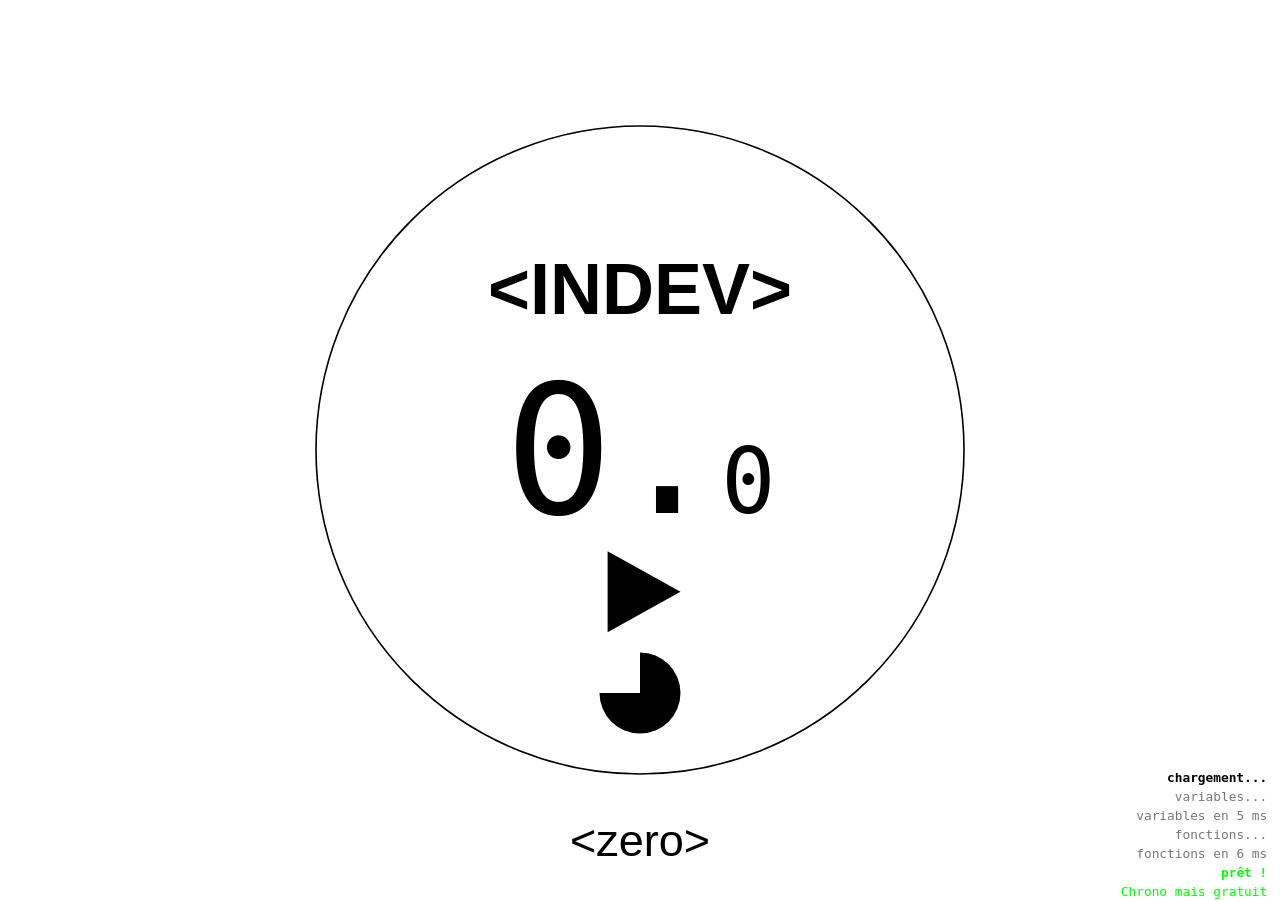
==== commit 526c5b86: "relative path" ====
--- a/main.html
+++ b/main.html
@@ -1,13 +1,13 @@
 <!DOCTYPE html>
 <head>
  	<meta http-equiv="Content-Type" content="text/html; charset=UTF-8">
-	<link rel="icon" href="source/icon/icon.ico" />
+	<link rel="icon" href="./source/icon/icon.ico" />
  	
-	<link href="packer.css" rel="stylesheet" />
- 	<link href="vectors.css" rel="stylesheet" />
- 	<link href="menu.css" rel="stylesheet" />
- 	<link href="coloration.css" rel="stylesheet" />
- 	<link href="style.css" rel="stylesheet" />
+	<link href="./packer.css" rel="stylesheet" />
+ 	<link href="./vectors.css" rel="stylesheet" />
+ 	<link href="./menu.css" rel="stylesheet" />
+ 	<link href="./coloration.css" rel="stylesheet" />
+ 	<link href="./style.css" rel="stylesheet" />
 	
 	<title>
 		chrono mais gratuit
